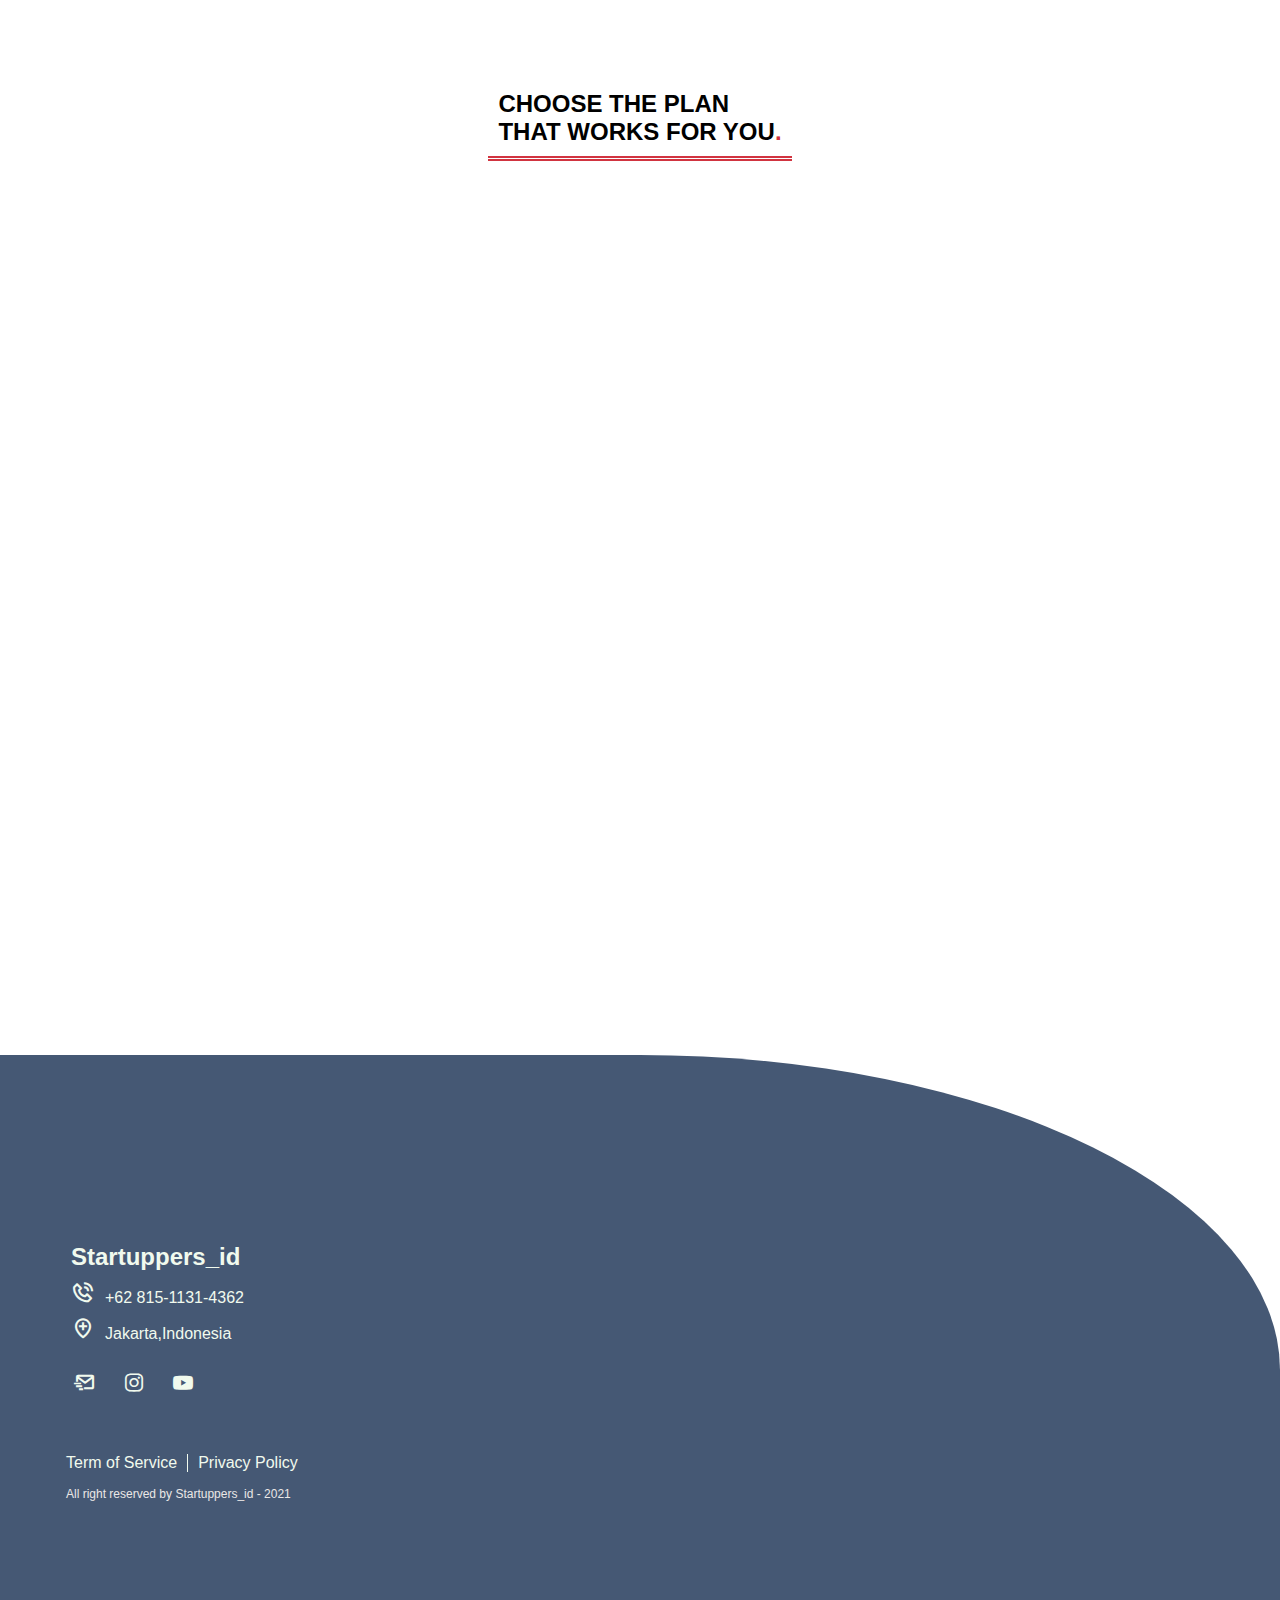
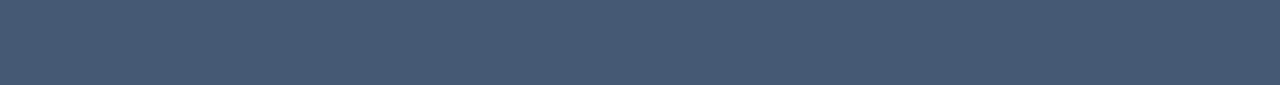
==== layanan-bisnis/layanan.html @ e1ba3703 "Add files via upload" ====
<!DOCTYPE html>
<html lang="en">
<head>
    <meta charset="UTF-8">
    <meta http-equiv="X-UA-Compatible" content="IE=edge">
    <meta name="viewport" content="width=device-width, initial-scale=1.0">
    <title>Layanan-Bisnis | Startuppers_id</title>
    <link rel="stylesheet" href="layanan.css">
    <link rel="shortcut icon" href="./img-layanan/favicon (2).ico" type="image/x-icon">
    <link href='https://unpkg.com/boxicons@2.0.7/css/boxicons.min.css' rel='stylesheet'>
</head>
<body>
    <div class="pricing-plan__container">
        <div class="info-section">
            <div class="container-info-section">
                <h2>Choose the plan <br> that works for you<span>.</span></h2>
            </div>
        </div>
        <div class="pricing-plan__box">
            <section class="pricing-plan" id="reveal">
                <div class="pricing-plan__header">
                    <h1 class="pricing-plan__title"><i class='bx bx-user' ></i><br>Basic Plan</h1>
                    <h2 class="pricing-plan__summary">Membantu pembuatan PPT template yang cocok digunakan untuk kebutuhan presentasi sehari hari</h2>
                </div>
                <div class="pricing-plan__description">
                    <ul class="pricing-plan__list">
                        <li class="pricing-plan__feature">Chat Support</li>
                        <li class="pricing-plan__feature">1x Revision</li>
                        <li class="pricing-plan__feature">pengerjaan 5 hari</li>
                    </ul>
                </div>
                <div class="pricing-plan__actions">
                    <p class="pricing-plan__cost">69<span>k</span></p>
                    <p class="pricing-plan__text">Per Project</p>
                    <a href="" class="pricing-plan__button">Pilih Sekarang</a>
                </div>
            </section>
            <section class="pricing-plan" id="reveal1">
                <div class="pricing-plan__special-text">Recommended</div>
                <div class="pricing-plan__header">
                    <h1 class="pricing-plan__title"><i class='bx bx-bulb' ></i><br>Business Plan</h1>
                    <h2 class="pricing-plan__summary">PPT business plan yang cocok untuk segala kebutuhan usaha mulai dari proposal proyek,kebutuhan UMKM,serta perencanaan pembangunan sebuah bisnis</h2>
                </div>
                <div class="pricing-plan__description">
                    <ul class="pricing-plan__list">
                        <li class="pricing-plan__feature">Chat Support</li>
                        <li class="pricing-plan__feature">5x Revision</li>
                        <li class="pricing-plan__feature">pengerjaan 7 hari</li>
                    </ul>
                </div>
                <div class="pricing-plan__actions">
                    <p class="pricing-plan__cost">199<span>k</span></p>
                    <p class="pricing-plan__text">Per Project</p>
                    <a href="" class="pricing-plan__button">Pilih Sekarang</a>
                </div>
            </section>
            <section class="pricing-plan" id="reveal2">
                <div class="pricing-plan__header">
                    <h1 class="pricing-plan__title"><i class='bx bx-crown'></i><br>Startup Plan</h1>
                    <h2 class="pricing-plan__summary">Membantu pembuatan PPT business plan yang cocok bagi para startup dalam mendemonstrasikan ide produknya di depan investor atau kompetisi</h2>
                </div>
                <div class="pricing-plan__description">
                    <ul class="pricing-plan__list">
                        <li class="pricing-plan__feature">Chat Support</li>
                        <li class="pricing-plan__feature">Unlimited Revision</li>
                        <li class="pricing-plan__feature">pengerjaan 7 hari</li>
                    </ul>
                </div>
                <div class="pricing-plan__actions">
                    <p class="pricing-plan__cost">399<span>k</span></p>
                    <p class="pricing-plan__text">Per Project</p>
                    <a href="" class="pricing-plan__button">Pilih Sekarang</a>
                </div>
            </section>
        </div>
    </div>
    <footer>
        <div class="footer__container">
            <h1 class="footer__title">Startuppers_id</h1>
            <div class="footer__description">
                <p><i class='bx bx-phone-call icon'></i>+62 815-1131-4362</p>
                <p><i class='bx bx-location-plus icon'></i>Jakarta,Indonesia</p>
            </div>

            <div class="footer__social">
                <a href="https://github.com/rafasoelistiono" class="footer__link"><i class='bx bx-mail-send'></i></a>
                <a href="https://www.instagram.com/rafasoelistiono/" class="footer__link"><i class="bx bxl-instagram"></i></a>
                <a href="linkedin.com/in/rafa-rally-soelistiono-2107861b8" class="footer__link"><i class='bx bxl-youtube'></i></a>
            </div>

            <div class="footer__term">
                <a href="#" class="footer__service border">Term of Service</a>
                <a href="#" class="footer__service">Privacy Policy</a>
            </div>

            <p class="footer__copy">All right reserved by Startuppers_id - 2021</p>
        </div>
    </footer>
    <script src="layanan.js"></script>
</body>
</html>
---- layanan-bisnis/layanan.css ----
*{
    padding: 0;
    margin: 0;
    box-sizing: border-box;
    font-family: sans-serif;
}

:root{
    --first-color-light: #eae7e6;
    --first-color-lighten: #FFFAFA;
    --first-color: #fff1f1;

    --one-color: #E63946;
    --one-color-young: #D13440;
    --one-color-old: #BE2F3A;
    --two-color: #F1FAEE;
    --three-color: #A8DADC;
    --four-color: #457B9D;
    --four-color-old: #547284;
    --five-color: #1D3557;
    --five-color-young: #324766;
    --five-color-old: #455874;
    --text-p:#9FA4A8;
}

.info-section{
    display: flex;
    justify-content: center;
    align-items: center;
}

.container-info-section{
    display: flex;
    justify-content: center;
    align-items: center;
    flex-direction: column;
    width: 60%;
}

.container-info-section h2{
    font-size: 1.5em;
    text-transform: uppercase;
    font-weight: 700;
    white-space: nowrap;
    padding: 10px;
    margin: 30px 0;
    border-bottom: 5px double var(--one-color-young);
}

h2 span{
    font-weight: 700;
    color: var(--one-color-young);
}

.container-info-section p{
    margin-top: 1em;
    font-size: 20px;
    color: var(--text-p);
    text-align: center;
}

.pricing-plan__container{
    display: flex;
    align-items: center;
    justify-content: center;
    width: 100%;
    padding: 50px;
    flex-direction: column;
}

.pricing-plan__box{
    display: flex;
    justify-content: center;
    align-items: center;
    flex-wrap: wrap;
    margin: 20px;
    padding: 10px;
    width: 100%;
}

.pricing-plan{
    width: 300px;
    border-radius: 25px;
    box-shadow: 0 0 5px rgba(0, 0, 0, 0.2);
    overflow: hidden;
    font-family: sans-serif;
    font-size: 16px;
    line-height: 1.5;
    margin: 15px;
}

.pricing-plan__header{
    padding: 25px;
    background: var(--four-color);
    color: var(--first-color-lighten);
    height: 350px;
}

.pricing-plan__title{
    font-size: 1.5em;
    font-weight: 700;
    margin: 0;
    text-align: left;
    padding-bottom: 10px;
}

.pricing-plan__title i{
    margin-bottom: 10px;
    font-size: 2em;
}

.pricing-plan__summary{
    font-size: 1em;
    font-weight: 300;
    padding-top: 10px;
    text-align: center;
    border-top: 3px solid var(--first-color-lighten);
}

.pricing-plan__description{
    padding: 25px;
}

.pricing-plan__list{
    padding: 0;
    margin: 0;
}

.pricing-plan__feature{
    list-style: none;
    margin: 0;
    padding-left: 25px;
    position: relative;
    font-size: 0.9em;
    color: var(--text-p);
}

.pricing-plan__feature:not(:last-child){
    margin-bottom: 0.5em;
}

.pricing-plan__feature::before{
    content: "\2714";
    color: var(--three-color);
    position: absolute;
    left: 0;
}

.pricing-plan__actions{
    padding: 25px;
    border-top: 1px solid var(--first-color-light);
    display: flex;
    flex-direction: column;
}

.pricing-plan__button{
    display: inline-block;
    padding: 10px 20px;
    text-decoration: none;
    font-size: 1.25em;
    background-color: var(--four-color-old);
    color: var(--two-color);
    margin-top: 20px;
    font-weight: 700;
    letter-spacing: 1px;
    text-transform: uppercase;
    white-space: nowrap;
    border-radius: 60px 0 60px 60px;
    transition: .3s;
    text-align: center;
}

.pricing-plan__button:hover{
    color: var(--four-color-old);
    background-color: var(--first-color-lighten);
}

.pricing-plan__cost{
    margin: 0;
    text-align: center;
    font-size: 2em;
    font-weight: 700;
    color: var(--five-color);
}

.pricing-plan__cost span{
    color: var(--one-color-young);
}

.pricing-plan__text{
    font-size: 0.9em;
    text-align: center;
    margin: 0 0 10px 0;
    color: var(--text-p);
}

.pricing-plan__special-text{
    padding: 10px;
    text-align: center;
    font-weight: bold;
    color: var(--first-color-lighten);
    background: var(--four-color-old);
    box-shadow: 0 0 10px rgba(0, 0, 0, 0.2) inset;
}

footer{
    position: relative;
    display: flex;
    justify-content: space-between;
    align-items: center;
    padding: 50px;
    width: 100%;
    height: 70vh;
    background-color: var(--five-color-old);
    border-radius: 0 50% 0 0;
}

.footer__container{
    padding: 1rem;
    display: flex;
    flex-direction: column;
}

.footer__title{
    font-size: 1.5rem;
    margin: 5px;
    color: var(--two-color);
}

.footer__description{
    display: flex;
    flex-direction: column;
}

.footer__description p{
    color: var(--two-color);
    font-size: 1rem;
    margin: 5px;
}

.footer__social{
    margin: 1rem 0 3rem 0;
}

.footer__link{
    align-items: center;
    display: inline-flex;
    color: var(--two-color);
    text-decoration: none;
    font-size: 1.5rem;
    border-radius: 50%;
    padding: .40rem;
    transition: .3s;
    margin-right: .5rem;
}

footer .icon{
    font-size: 1.5rem;
    margin-right: 10px;
    color: var(--two-color);
}

.footer__link:hover{
    background-color: var(--first-color-light);
    color: var(--two-color);
}

.footer__copy{
    font-size: .75rem;
    color: var(--first-color-light);
}

.footer__term{
    display: flex;
    justify-content: center;
    align-items: center;
    margin: 5px 0;
}

.footer__service{
    text-decoration: none;
    font-size: 1rem;
    margin: 0 10px 10px 0;
    color: var(--two-color);
    cursor: pointer;
}

.border{
    border-right: 1px solid var(--two-color);
    padding-right: 10px;
}

#reveal, #reveal1, #reveal2{
    position: relative;
    transform: translateY(50px);
    transition: .5s;
    opacity: 0;
}

#reveal1{
    transition-delay: .2s;
}

#reveal2{
    transition-delay: .4s;
}

@media only screen and (max-width:250px){

}
@media only screen and (max-width:320px){
    .pricing-plan__box{
        padding: 0;
    }
    .pricing-plan__container{
        padding: 0;
    }
    footer{
        justify-content: center;
    }


}
@media only screen and (max-width:480px){
   
}

@media only screen and (max-width:576px){
   footer{
        padding: 30px;
    }

    .footer__container{
        padding: 0;
    }
}

@media only screen and (max-width:768px){
    
}

@media only screen and (max-width:992px){
    
}
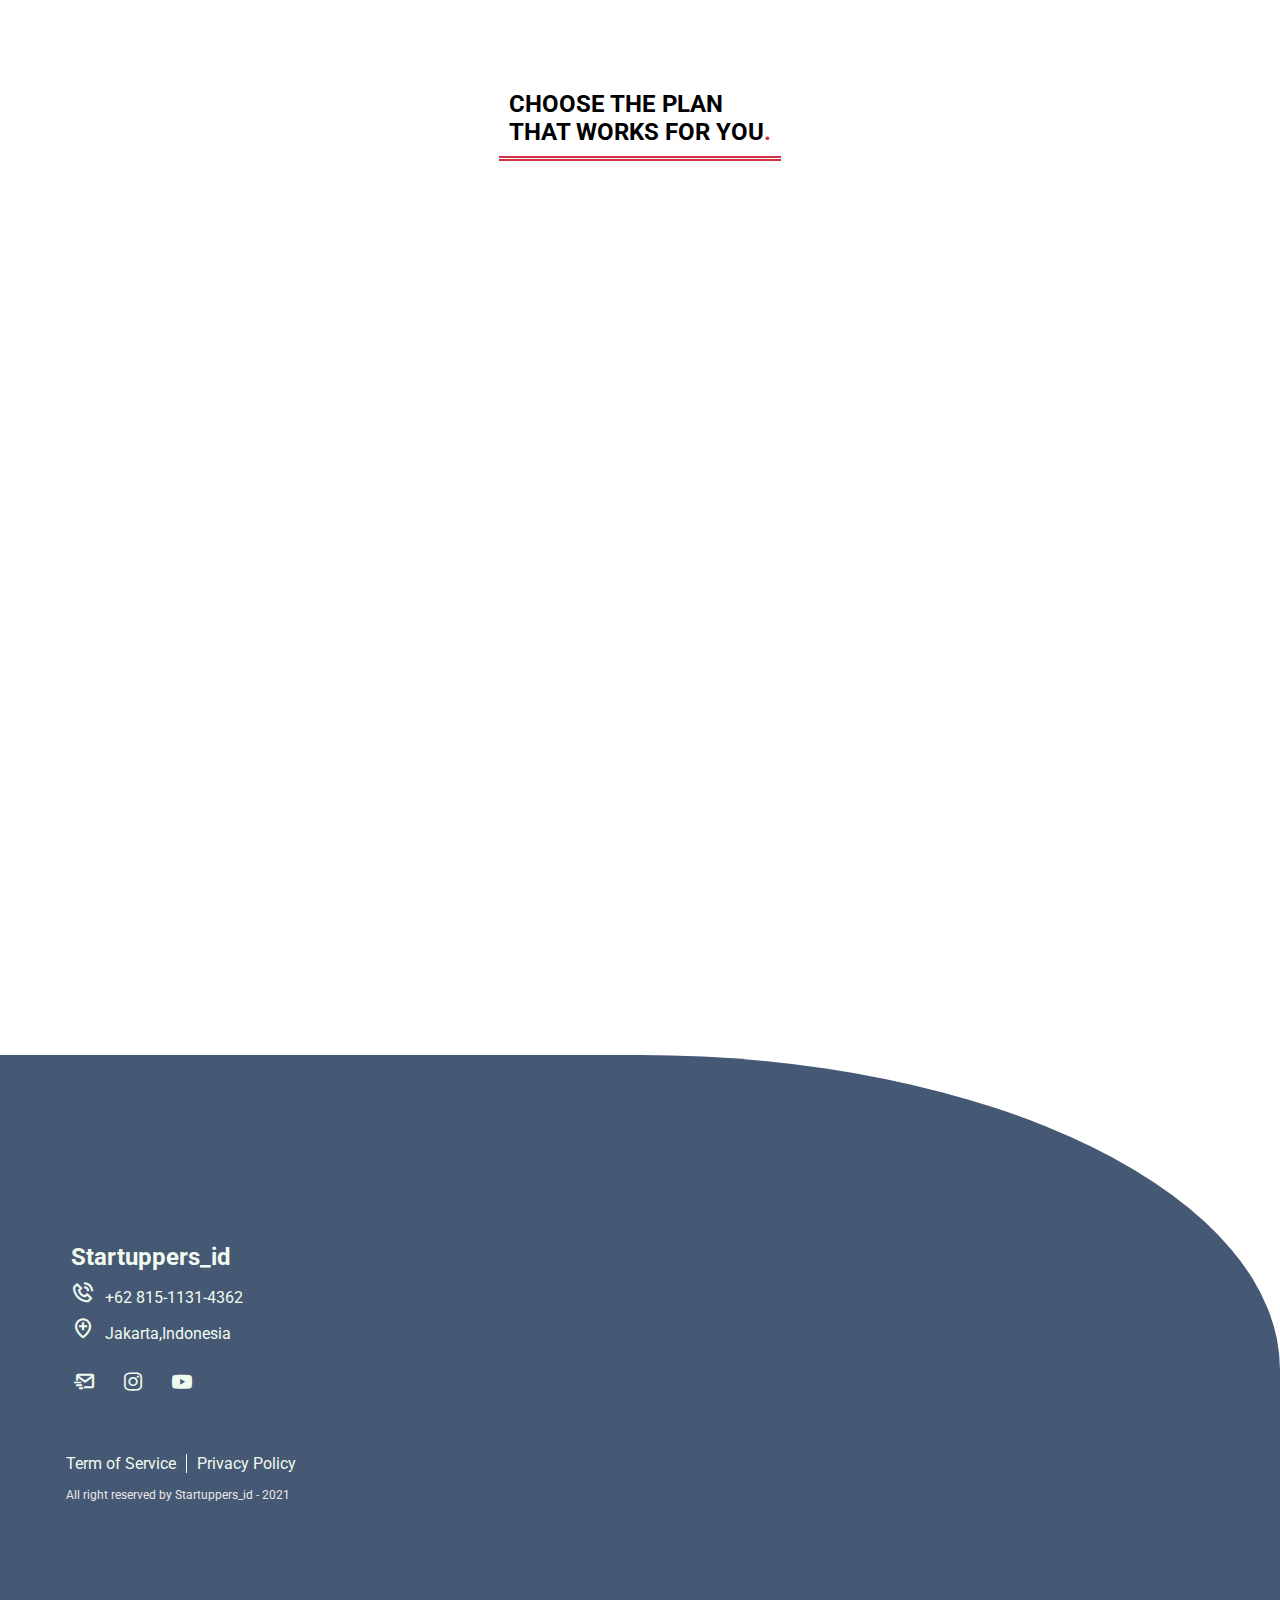
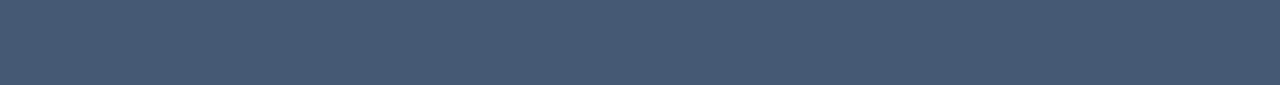
==== commit 9ef358a3: "Update layanan.html" ====
--- a/layanan-bisnis/layanan.html
+++ b/layanan-bisnis/layanan.html
@@ -51,7 +51,7 @@
                 <div class="pricing-plan__actions">
                     <p class="pricing-plan__cost">199<span>k</span></p>
                     <p class="pricing-plan__text">Per Project</p>
-                    <a href="" class="pricing-plan__button">Pilih Sekarang</a>
+                    <a href="https://forms.gle/6MDYwwnWTMxUC6y38" class="pricing-plan__button">Pilih Sekarang</a>
                 </div>
             </section>
             <section class="pricing-plan" id="reveal2">
@@ -98,4 +98,4 @@
     </footer>
     <script src="layanan.js"></script>
 </body>
-</html>+</html>
--- a/layanan-bisnis/layanan.css
+++ b/layanan-bisnis/layanan.css
@@ -1,8 +1,9 @@
+@import url('https://fonts.googleapis.com/css2?family=Roboto:wght@400;500;700&display=swap');
 *{
     padding: 0;
     margin: 0;
     box-sizing: border-box;
-    font-family: sans-serif;
+    font-family: 'Roboto', sans-serif;
 }
 
 :root{
@@ -83,7 +84,6 @@
     border-radius: 25px;
     box-shadow: 0 0 5px rgba(0, 0, 0, 0.2);
     overflow: hidden;
-    font-family: sans-serif;
     font-size: 16px;
     line-height: 1.5;
     margin: 15px;
